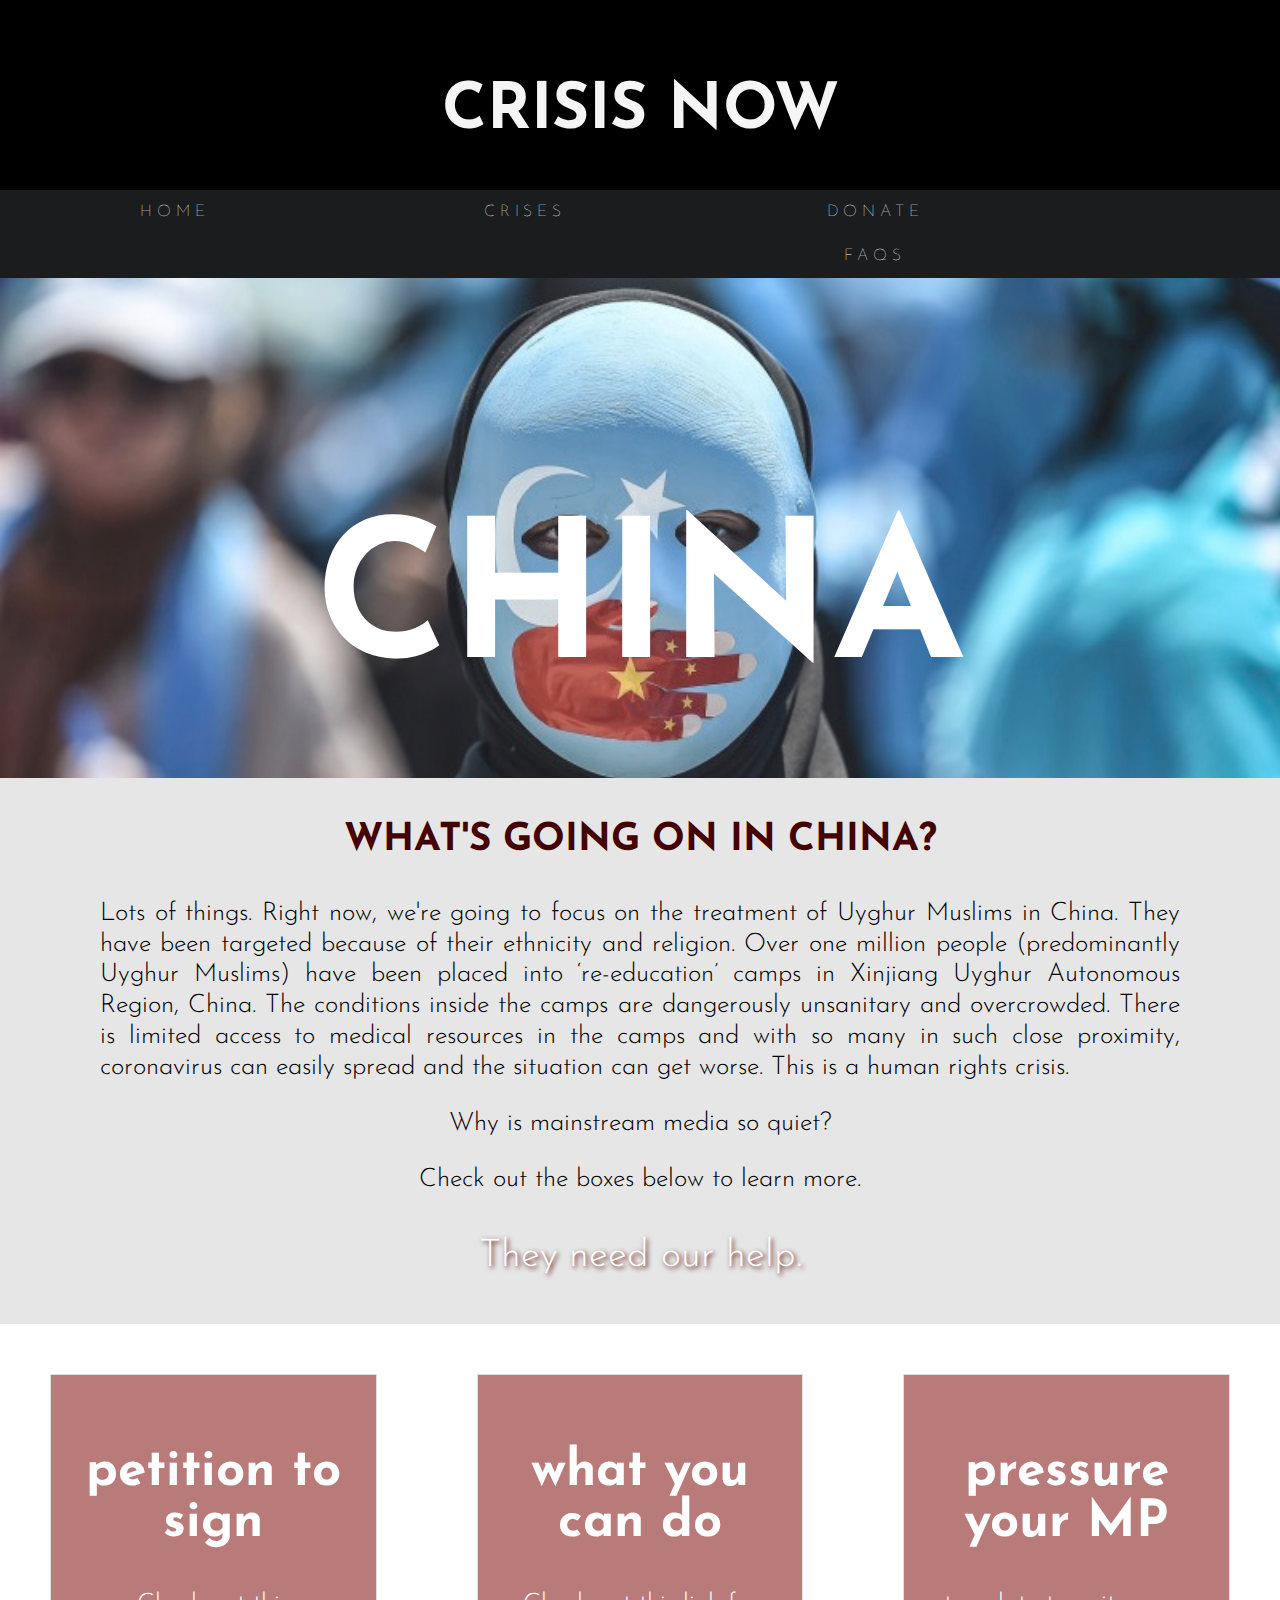
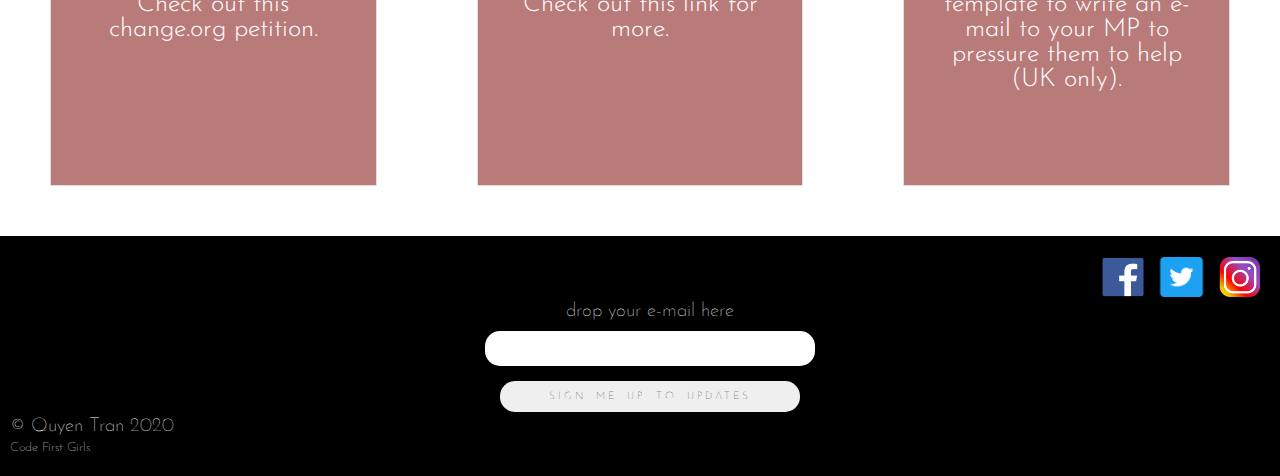
==== china.html @ d7f22736 "First Upload of All Files" ====
<!DOCTYPE html>
<link rel="stylesheet" href="style-china.css">

<head>
    <meta name="viewport" content="width=device-width, initial-scale=1.0">
    <title>CRISIS NOW</title>
    <link href="https://fonts.googleapis.com/css2?family=Josefin+Sans:wght@100;300;400;700&display=swap" rel="stylesheet">
</head>

<body>
    <div class="header">
        <a class="nav-link" href="index.html">
        <h1 class="title" style="font-size:5vw;">CRISIS NOW</h1>
        </a>
    </div>

    <div class="navbar">
        <a href="index.html">HOME</a>
        <div class="dropdown">
          <button class="dropbtn">CRISES
            <i class="fa fa-caret-down"></i>
          </button>
          <div class="dropdown-content">
            <a href="yemen.html">YEMEN</a>
            <a href="lebanon.html">LEBANON</a>
            <a href="china.html">CHINA</a>
          </div>
        </div> 
        <a href="#donate">DONATE</a>
        <a href="#faqs">FAQs</a>
    </div>
            <div class="top">
            <div class="container">
                <h2 class ="china-text" style="font-size:15vw;">CHINA</h2>
            </div>
            </div>

    <div class="ccontainer">
        <div class="china-box">
            <h3 style="font-size:3vw;">What's going on in China?</h3>
            <p style="font-size:2vw;">Lots of things. Right now, we're going to focus on the treatment of Uyghur Muslims in China. They have been targeted because of their ethnicity and religion. Over one million people (predominantly Uyghur Muslims) have been placed into ‘re-education’ camps in Xinjiang Uyghur Autonomous Region, China. The conditions inside the camps are dangerously unsanitary and overcrowded. There is limited access to medical resources in the camps and with so many in such close proximity, coronavirus can easily spread and the situation can get worse. This is a human rights crisis.</p>
            <p style="font-size:2vw;">Why is mainstream media so quiet?</p>
            <p style="font-size:2vw;">Check out the boxes below to learn more.</p>
            <p class="poignant" style="font-size:3vw;">They need our help.</p>
        </div>
    </div>

    <div class="container-1">
        <div class="box-1">
            <a href="https://www.change.org/p/united-nations-petition-to-free-to-muslims-in-chinese-concentration-camps">
                <h2 style="font-size:4vw;">petition to sign</h2>
                <p style="font-size:2vw;">Check out this change.org petition.</p>
            </a>
        </div>
        <div class="box-2">
            <a href="https://uhrp.org/what-you-can-do">
                <h2 style="font-size:4vw;">what you can do</h2>
                <p style="font-size:2vw;">Check out this link for more.</p>
            </a>
        </div>
        <div class="box-3">
            <a href="https://csw.e-activist.com/page/58231/action/1?locale=en-GB">
                <h2 style="font-size:4vw;">pressure your MP</h2>
                <p style="font-size:2vw;">template to write an e-mail to your MP to pressure them to help<br> (UK only).</p>
            </a>
        </div>
    </div>
</body>

<footer>
        <ul class="socials">
            <li class="fbicon"><a href="http://www.facebook.com"><img src='facebook.png' width=60px height=42px/></a></li>
            <li class="ticon"><a href="http://www.twitter.com"><img src='twitter.png' width=57px height=40px/></a></li>
            <li class="instaicon"><a href="http://www.instagram.com"><img src='insta big.png' width=60px height=40px/></a></li>
        </ul>
    
<div class="copyright" style="font-size:1.5vw;">
        <div class="subscribe">
            <label for="exampleInputEmail1">drop your e-mail here</label>
            <br>
            <input type="email" class="form-control" id="exampleInputEmail1" aria-describedby="emailHelp">
            <br>
            <button class="footerbutton" style="font-size:0.8vw;">Sign Me Up to Updates</button>
        </div>
    
    © Quyen Tran 2020
    <p class="cfgfooter" style="font-size:1vw;">Code First Girls</p>
</div>
    
</footer>
    
</html>
---- style-china.css ----
@import url("https://fonts.googleapis.com/css2?family=Josefin+Sans:wght@100;300;400;700&display=swap");

body{
    margin:0;
    font-family: 'Josefin Sans', sans-serif black;
    }
    
h1{
    background-color:black;
    height: 10px;
    margin: 0;
    left:0;
    width: 100%;
    overflow: hidden;
}

a{
    text-decoration: none;
}

a:visited{
    color: none;
}
    
.title{
    font-family: 'Josefin Sans', sans-serif;
    color:whitesmoke;
    font-size: 70px;
    padding-top: 80px;
    padding-bottom:100px;
    text-align: center;
}
    

.top{
    padding:250px;
    background-image: url(mask2.jpeg);
    opacity: 0.9;
    background-size: cover;
}
    /* NAV BAR CSS*/
    .navbar {
        overflow: hidden;
        background-color: #1b1c1e;
        margin:0;
        padding:0;

      }
    .navbar a, i{
        float: left;
        font-size: 16px;
        color: white;
        text-align: center;
        padding: 14px 100px;
        text-decoration: none;
        width: 150px;
        display: inline-block;
        justify-content: space-between;
        
          font-family: 'Josefin Sans', sans-serif;
          font-weight: 100;
          text-transform: uppercase;
          letter-spacing: 0.3em;
          word-spacing: 0.4em;
    }
    
    button{
        font-size: 16px;
        color: white;
        padding: 14px 100px;
        text-decoration: none;
        
          font-family: 'Josefin Sans', sans-serif;
          font-weight: 100;
          text-transform: uppercase;
          letter-spacing: 0.3em;
          word-spacing: 0.4em;
          border-right: 1px solid #464646;
    }
      
    .dropdown {
        float: left;
        overflow: hidden;
        font-family: 'Josefin Sans', sans-serif;
    }
    
    .dropbtn {
        font-size: 16px;  
        border: none;
        outline: none;
        color: white;
        padding: 14px 16px;
        background-color: inherit;
        font-family: inherit;
        margin: 0;
        text-align: center;
        width: 350px;
        height:50px;
      }
      
      .navbar a:hover, .dropdown:hover .dropbtn {
        background-color:  rgb(160, 187, 189);
      }
      
      .dropdown-content {
        display: none;
        position: absolute;
        background-color: #1b1c1e;
        box-shadow: 0px 8px 16px 0px rgba(0,0,0,0.2);
        z-index: 1;
        width: 350px;
      }
      
    .dropdown-content a{
        float: none;
        color: white;
        padding: 12px 100px;
        text-decoration: none;
        display: block;
        text-align: center;
      }
      
      .dropdown-content a:hover {
        background-color:  rgb(160, 187, 189);
        margin: 10px  rgb(160, 187, 189);
      }
      
      .dropdown:hover .dropdown-content {
        display: block;
      }
      
      .navbar a:active{
          color: rgb(18, 102, 95);
      }
    /* END OF NAVBAR CSS */
    
    /* footer CSS */
    footer{ 
        overflow: hidden;
        width:100%;
        justify-content: flex-start;
        background-color: black;
        padding: 10px;
        color:white;
        font-family: 'Josefin Sans', sans-serif;
        font-weight: 100;
    }
    
    .copyright{
        margin-bottom: 0;
    }
    
    .cfgfooter{
        margin-top: 5px;
    }
    
    /*social media icons CSS */
    .socials{
        justify-content: flex-end;
        display: flex;
        align-items: center;
        list-style-type: none;
        margin: 0;
        margin-right:20px;
        padding-top: 10px;
        padding-bottom: 0;
        overflow: hidden;
    }
    
    .fbicon:hover {
        opacity: 0.7;
    }
    
    .instaicon:hover {
        opacity: 0.7;
    }
    
    .ticon:hover {
        opacity: 0.7;
    }
    

    /* Images CSS */
    .ccontainer {
        position: relative;
        text-align: center;
        background-image: url(uyghur.jpeg);
        background-repeat: no-repeat;
        background-size: cover;
    }
    
    .china-text{
        position: absolute;
        top: 50%;
        left: 50%;
        transform: translate(-50%, -50%);

        font-family: 'Josefin Sans', sans-serif;
        font-weight: 700;
        color: white;
        text-transform: uppercase;
    }
    
.china-box{
    background-color: #e6e6e6;
    line-height: 1.2em;
    padding: 5px 100px;
}

.china-box h3{
    text-transform: uppercase;
    font-family: 'Josefin Sans', sans-serif;
    font-weight: 700;
    font-size: 40px;
    color: rgb(68, 2, 2);
    display: flex;
    justify-content: center;
    padding: 10px;
}

.china-box p{
    font-family: 'Josefin Sans', sans-serif;
    font-weight: 300;
    font-size: 22px;
    display: flex;
    justify-content: center;
    text-align: justify;
    line-height: 1.2;
}

.poignant{
    text-shadow: 2px 2px 5px rgb(87, 0, 0);
    color: white;
}

/* BOXES CSS */

@media(min-width:768px){
    .container-1{
        display: flex;
        justify-content: space-between;
    }
    
    .container-1 div{
        border: 1px #dfdfdf solid;
        padding: 30px 30px;
        justify-content: space-between;
        flex-basis: 28%;
        height: 350px;
    }
}

@media(max-width:767px){
    .container-1 div{
        padding: 50px;
        justify-content: center;
    }
}

.container-1 a{
    text-decoration: none;
    color: white;
}

.container-1 a:hover{
    color: rgb(102, 18, 18);
}

.container-1 a:visited{
    color: none;
}

.box-1, .box-2, .box-3{
    color: white;
    background-color: rgb(185, 122, 122);
    font-family: 'Josefin Sans', sans-serif;
    font-weight: 300;
    text-align: center;
    margin: 50px;
}

/*
.box-1{
    flex:1;
    order:1;
}

.box-2{
    flex:1;
    order:2;
}

.box-3{
    flex:1;
    order:3;
}
*/

/* FOOTER CSS */

.subscribe{
    text-align: center;
}

label{
    margin: 0px 30px;
    margin-bottom:10px;
}

input{
    padding: 10px 15px;
    border: none;
    border-radius: 15px;
    margin: 10px 10px;
    width: 300px;
    text-align: center;
}

.footerbutton{
    color: black;
    padding: 10px 15px;
    border: none;
    border-radius: 15px;
    margin: 5px 20px;
    width:300px;
    text-align: center;
    cursor: pointer;
}
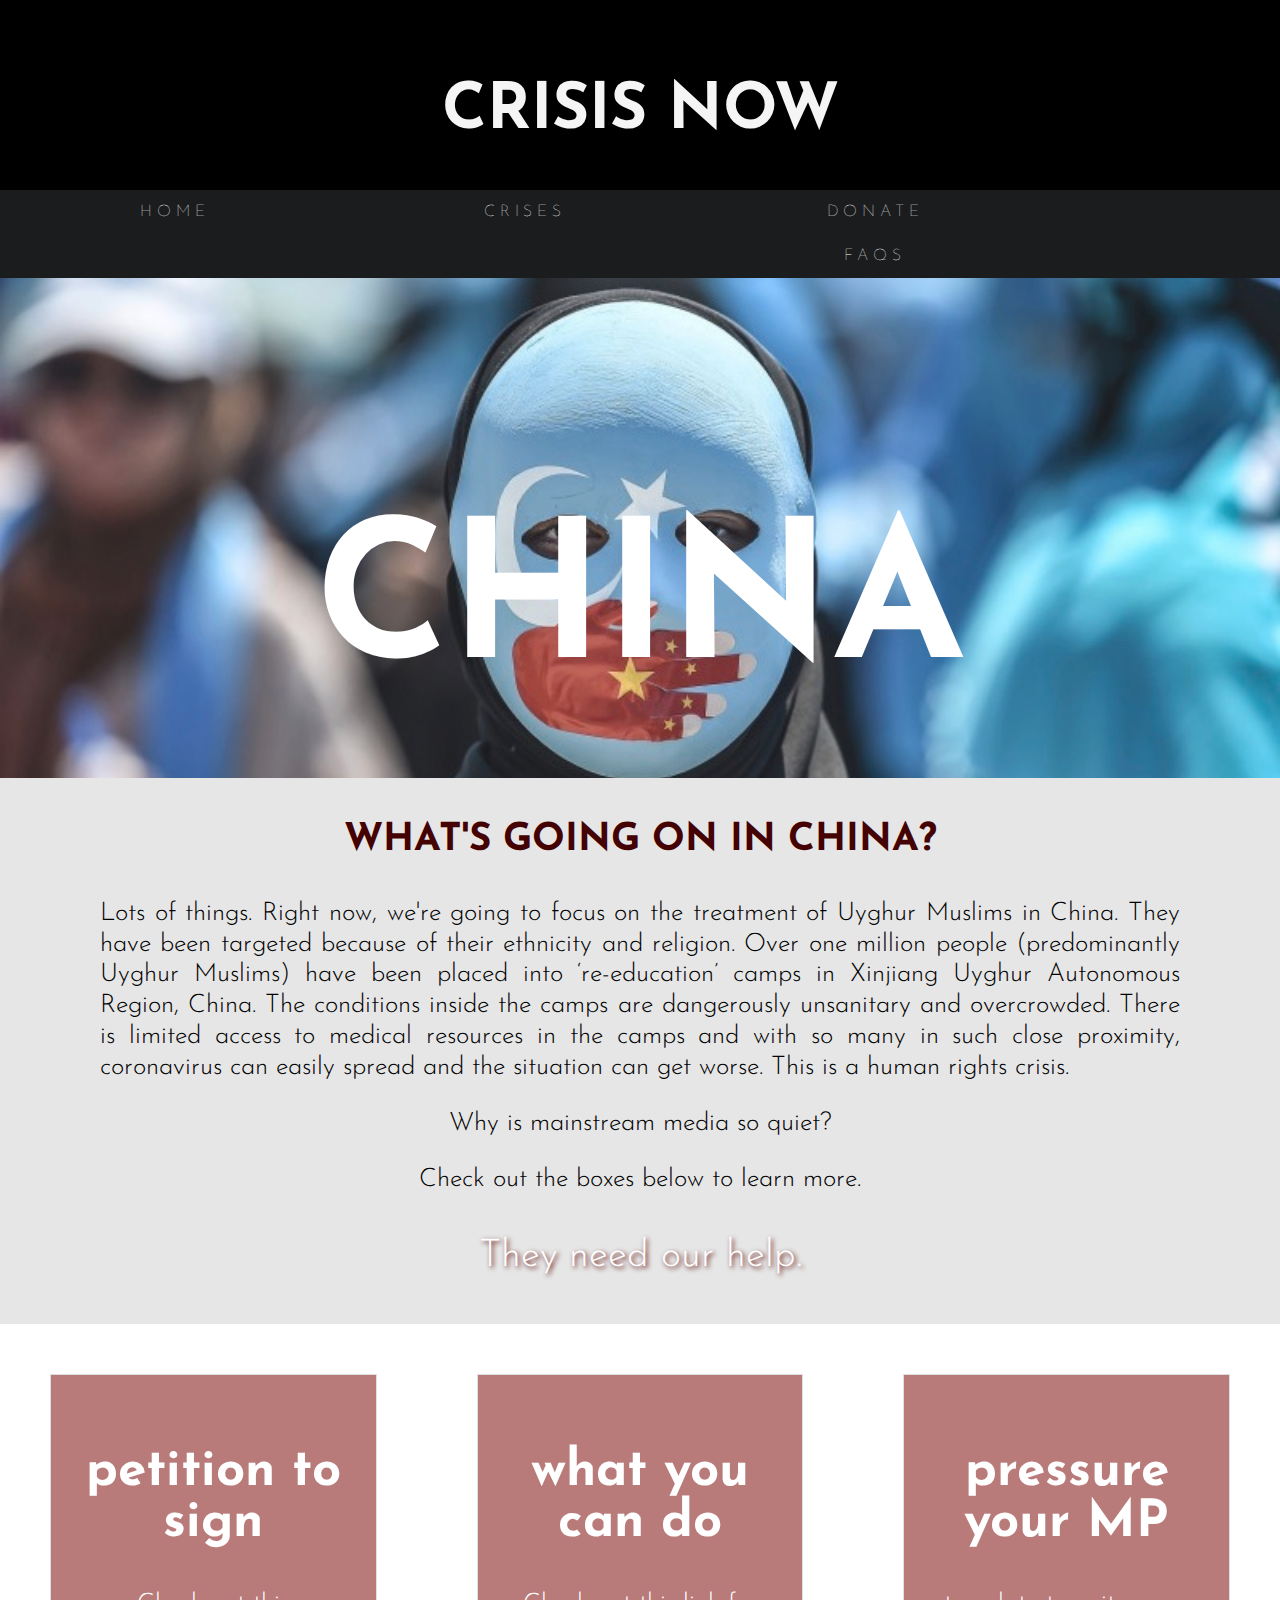
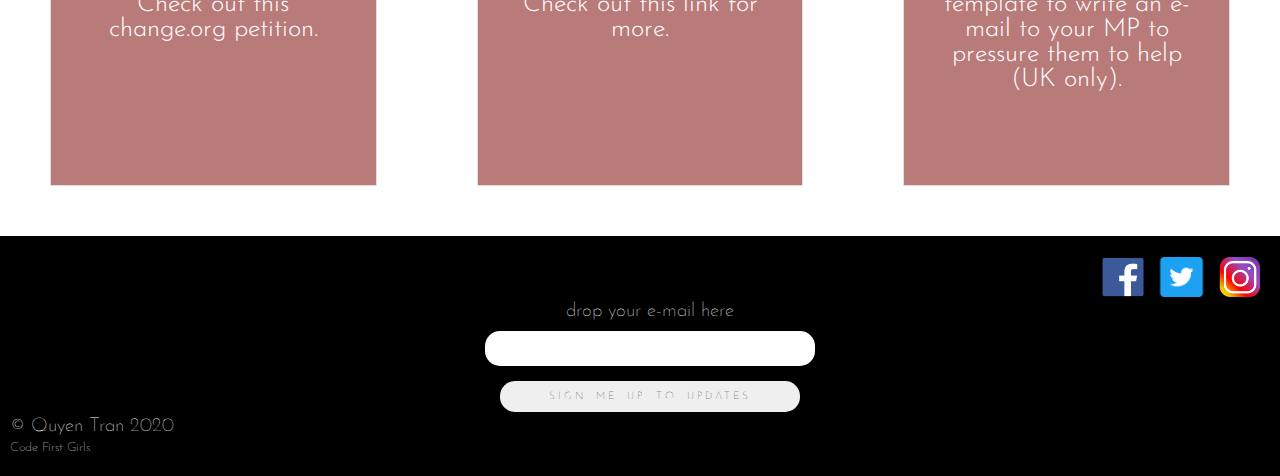
==== commit dd30ff5f: "Adding updated files" ====
--- a/china.html
+++ b/china.html
@@ -6,7 +6,7 @@
     <title>CRISIS NOW</title>
     <link href="https://fonts.googleapis.com/css2?family=Josefin+Sans:wght@100;300;400;700&display=swap" rel="stylesheet">
 </head>
-
+<div class=bodyWrap>
 <body>
     <div class="header">
         <a class="nav-link" href="index.html">
@@ -65,9 +65,7 @@
             </a>
         </div>
     </div>
-</body>
-
-<footer>
+    <footer>
         <ul class="socials">
             <li class="fbicon"><a href="http://www.facebook.com"><img src='facebook.png' width=60px height=42px/></a></li>
             <li class="ticon"><a href="http://www.twitter.com"><img src='twitter.png' width=57px height=40px/></a></li>
@@ -88,5 +86,9 @@
 </div>
     
 </footer>
+</body>
+</div>
+
+
     
 </html>--- a/style-china.css
+++ b/style-china.css
@@ -326,3 +326,13 @@
     text-align: center;
     cursor: pointer;
 }
+
+.bodyWrap {
+    overflow-x: hidden;
+}
+
+@media only screen and (max-width: 600px) {
+    .china-text {
+        transform: translate(-50%, 200%);
+    }
+}